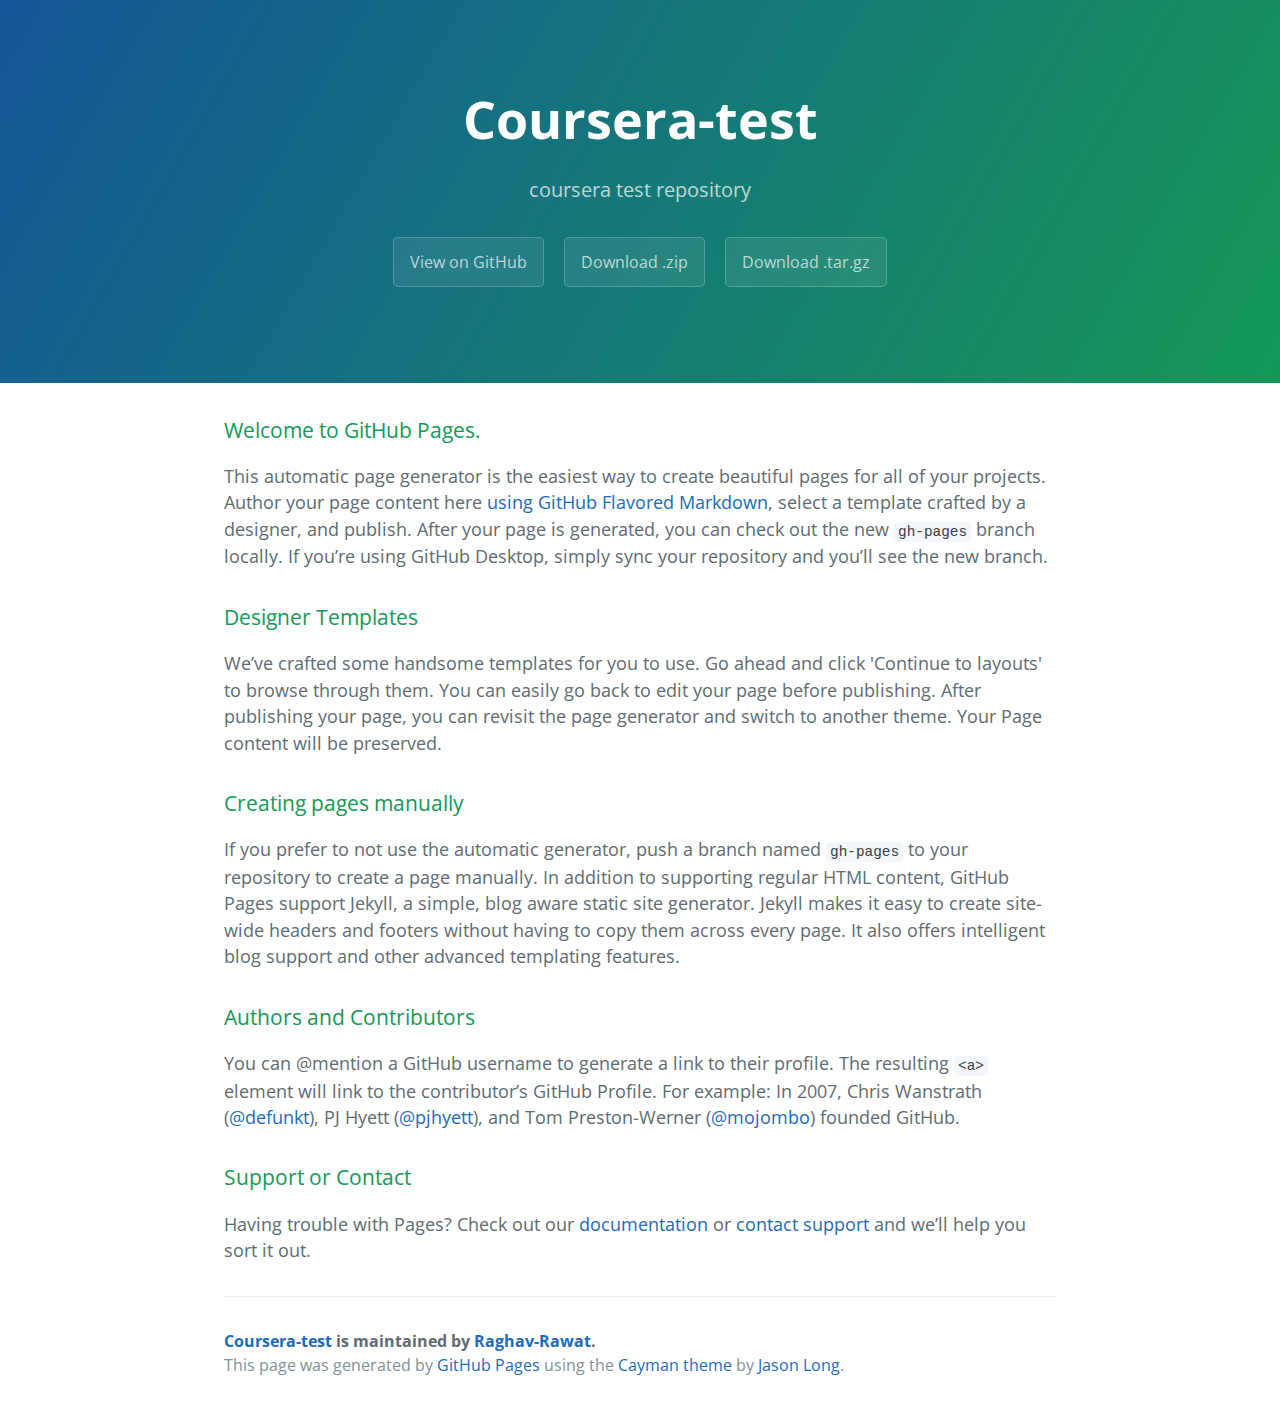
==== index.html @ 5414f506 "Create gh-pages branch via GitHub" ====
<!DOCTYPE html>
<html lang="en-us">
  <head>
    <meta charset="UTF-8">
    <title>Coursera-test by Raghav-Rawat</title>
    <meta name="viewport" content="width=device-width, initial-scale=1">
    <link rel="stylesheet" type="text/css" href="stylesheets/normalize.css" media="screen">
    <link href='https://fonts.googleapis.com/css?family=Open+Sans:400,700' rel='stylesheet' type='text/css'>
    <link rel="stylesheet" type="text/css" href="stylesheets/stylesheet.css" media="screen">
    <link rel="stylesheet" type="text/css" href="stylesheets/github-light.css" media="screen">
  </head>
  <body>
    <section class="page-header">
      <h1 class="project-name">Coursera-test</h1>
      <h2 class="project-tagline">coursera test repository</h2>
      <a href="https://github.com/Raghav-Rawat/coursera-test" class="btn">View on GitHub</a>
      <a href="https://github.com/Raghav-Rawat/coursera-test/zipball/master" class="btn">Download .zip</a>
      <a href="https://github.com/Raghav-Rawat/coursera-test/tarball/master" class="btn">Download .tar.gz</a>
    </section>

    <section class="main-content">
      <h3>
<a id="welcome-to-github-pages" class="anchor" href="#welcome-to-github-pages" aria-hidden="true"><span aria-hidden="true" class="octicon octicon-link"></span></a>Welcome to GitHub Pages.</h3>
<p>This automatic page generator is the easiest way to create beautiful pages for all of your projects. Author your page content here <a href="https://guides.github.com/features/mastering-markdown/">using GitHub Flavored Markdown</a>, select a template crafted by a designer, and publish. After your page is generated, you can check out the new <code>gh-pages</code> branch locally. If you’re using GitHub Desktop, simply sync your repository and you’ll see the new branch.</p>
<h3>
<a id="designer-templates" class="anchor" href="#designer-templates" aria-hidden="true"><span aria-hidden="true" class="octicon octicon-link"></span></a>Designer Templates</h3>
<p>We’ve crafted some handsome templates for you to use. Go ahead and click 'Continue to layouts' to browse through them. You can easily go back to edit your page before publishing. After publishing your page, you can revisit the page generator and switch to another theme. Your Page content will be preserved.</p>
<h3>
<a id="creating-pages-manually" class="anchor" href="#creating-pages-manually" aria-hidden="true"><span aria-hidden="true" class="octicon octicon-link"></span></a>Creating pages manually</h3>
<p>If you prefer to not use the automatic generator, push a branch named <code>gh-pages</code> to your repository to create a page manually. In addition to supporting regular HTML content, GitHub Pages support Jekyll, a simple, blog aware static site generator. Jekyll makes it easy to create site-wide headers and footers without having to copy them across every page. It also offers intelligent blog support and other advanced templating features.</p>
<h3>
<a id="authors-and-contributors" class="anchor" href="#authors-and-contributors" aria-hidden="true"><span aria-hidden="true" class="octicon octicon-link"></span></a>Authors and Contributors</h3>
<p>You can @mention a GitHub username to generate a link to their profile. The resulting <code>&lt;a&gt;</code> element will link to the contributor’s GitHub Profile. For example: In 2007, Chris Wanstrath (<a class="user-mention" data-hovercard-type="user" data-hovercard-url="/users/defunkt/hovercard" data-octo-click="hovercard-link-click" data-octo-dimensions="link_type:self" href="https://github.com/defunkt">@defunkt</a>), PJ Hyett (<a class="user-mention" data-hovercard-type="user" data-hovercard-url="/users/pjhyett/hovercard" data-octo-click="hovercard-link-click" data-octo-dimensions="link_type:self" href="https://github.com/pjhyett">@pjhyett</a>), and Tom Preston-Werner (<a class="user-mention" data-hovercard-type="user" data-hovercard-url="/users/mojombo/hovercard" data-octo-click="hovercard-link-click" data-octo-dimensions="link_type:self" href="https://github.com/mojombo">@mojombo</a>) founded GitHub.</p>
<h3>
<a id="support-or-contact" class="anchor" href="#support-or-contact" aria-hidden="true"><span aria-hidden="true" class="octicon octicon-link"></span></a>Support or Contact</h3>
<p>Having trouble with Pages? Check out our <a href="https://help.github.com/pages">documentation</a> or <a href="https://github.com/contact">contact support</a> and we’ll help you sort it out.</p>

      <footer class="site-footer">
        <span class="site-footer-owner"><a href="https://github.com/Raghav-Rawat/coursera-test">Coursera-test</a> is maintained by <a href="https://github.com/Raghav-Rawat">Raghav-Rawat</a>.</span>

        <span class="site-footer-credits">This page was generated by <a href="https://pages.github.com">GitHub Pages</a> using the <a href="https://github.com/jasonlong/cayman-theme">Cayman theme</a> by <a href="https://twitter.com/jasonlong">Jason Long</a>.</span>
      </footer>

    </section>

  
  </body>
</html>
---- stylesheets/stylesheet.css ----
* {
  box-sizing: border-box; }

body {
  padding: 0;
  margin: 0;
  font-family: "Open Sans", "Helvetica Neue", Helvetica, Arial, sans-serif;
  font-size: 16px;
  line-height: 1.5;
  color: #606c71; }

a {
  color: #1e6bb8;
  text-decoration: none; }
  a:hover {
    text-decoration: underline; }

.btn {
  display: inline-block;
  margin-bottom: 1rem;
  color: rgba(255, 255, 255, 0.7);
  background-color: rgba(255, 255, 255, 0.08);
  border-color: rgba(255, 255, 255, 0.2);
  border-style: solid;
  border-width: 1px;
  border-radius: 0.3rem;
  transition: color 0.2s, background-color 0.2s, border-color 0.2s; }
  .btn + .btn {
    margin-left: 1rem; }

.btn:hover {
  color: rgba(255, 255, 255, 0.8);
  text-decoration: none;
  background-color: rgba(255, 255, 255, 0.2);
  border-color: rgba(255, 255, 255, 0.3); }

@media screen and (min-width: 64em) {
  .btn {
    padding: 0.75rem 1rem; } }

@media screen and (min-width: 42em) and (max-width: 64em) {
  .btn {
    padding: 0.6rem 0.9rem;
    font-size: 0.9rem; } }

@media screen and (max-width: 42em) {
  .btn {
    display: block;
    width: 100%;
    padding: 0.75rem;
    font-size: 0.9rem; }
    .btn + .btn {
      margin-top: 1rem;
      margin-left: 0; } }

.page-header {
  color: #fff;
  text-align: center;
  background-color: #159957;
  background-image: linear-gradient(120deg, #155799, #159957); }

@media screen and (min-width: 64em) {
  .page-header {
    padding: 5rem 6rem; } }

@media screen and (min-width: 42em) and (max-width: 64em) {
  .page-header {
    padding: 3rem 4rem; } }

@media screen and (max-width: 42em) {
  .page-header {
    padding: 2rem 1rem; } }

.project-name {
  margin-top: 0;
  margin-bottom: 0.1rem; }

@media screen and (min-width: 64em) {
  .project-name {
    font-size: 3.25rem; } }

@media screen and (min-width: 42em) and (max-width: 64em) {
  .project-name {
    font-size: 2.25rem; } }

@media screen and (max-width: 42em) {
  .project-name {
    font-size: 1.75rem; } }

.project-tagline {
  margin-bottom: 2rem;
  font-weight: normal;
  opacity: 0.7; }

@media screen and (min-width: 64em) {
  .project-tagline {
    font-size: 1.25rem; } }

@media screen and (min-width: 42em) and (max-width: 64em) {
  .project-tagline {
    font-size: 1.15rem; } }

@media screen and (max-width: 42em) {
  .project-tagline {
    font-size: 1rem; } }

.main-content :first-child {
  margin-top: 0; }
.main-content img {
  max-width: 100%; }
.main-content h1, .main-content h2, .main-content h3, .main-content h4, .main-content h5, .main-content h6 {
  margin-top: 2rem;
  margin-bottom: 1rem;
  font-weight: normal;
  color: #159957; }
.main-content p {
  margin-bottom: 1em; }
.main-content code {
  padding: 2px 4px;
  font-family: Consolas, "Liberation Mono", Menlo, Courier, monospace;
  font-size: 0.9rem;
  color: #383e41;
  background-color: #f3f6fa;
  border-radius: 0.3rem; }
.main-content pre {
  padding: 0.8rem;
  margin-top: 0;
  margin-bottom: 1rem;
  font: 1rem Consolas, "Liberation Mono", Menlo, Courier, monospace;
  color: #567482;
  word-wrap: normal;
  background-color: #f3f6fa;
  border: solid 1px #dce6f0;
  border-radius: 0.3rem; }
  .main-content pre > code {
    padding: 0;
    margin: 0;
    font-size: 0.9rem;
    color: #567482;
    word-break: normal;
    white-space: pre;
    background: transparent;
    border: 0; }
.main-content .highlight {
  margin-bottom: 1rem; }
  .main-content .highlight pre {
    margin-bottom: 0;
    word-break: normal; }
.main-content .highlight pre, .main-content pre {
  padding: 0.8rem;
  overflow: auto;
  font-size: 0.9rem;
  line-height: 1.45;
  border-radius: 0.3rem; }
.main-content pre code, .main-content pre tt {
  display: inline;
  max-width: initial;
  padding: 0;
  margin: 0;
  overflow: initial;
  line-height: inherit;
  word-wrap: normal;
  background-color: transparent;
  border: 0; }
  .main-content pre code:before, .main-content pre code:after, .main-content pre tt:before, .main-content pre tt:after {
    content: normal; }
.main-content ul, .main-content ol {
  margin-top: 0; }
.main-content blockquote {
  padding: 0 1rem;
  margin-left: 0;
  color: #819198;
  border-left: 0.3rem solid #dce6f0; }
  .main-content blockquote > :first-child {
    margin-top: 0; }
  .main-content blockquote > :last-child {
    margin-bottom: 0; }
.main-content table {
  display: block;
  width: 100%;
  overflow: auto;
  word-break: normal;
  word-break: keep-all; }
  .main-content table th {
    font-weight: bold; }
  .main-content table th, .main-content table td {
    padding: 0.5rem 1rem;
    border: 1px solid #e9ebec; }
.main-content dl {
  padding: 0; }
  .main-content dl dt {
    padding: 0;
    margin-top: 1rem;
    font-size: 1rem;
    font-weight: bold; }
  .main-content dl dd {
    padding: 0;
    margin-bottom: 1rem; }
.main-content hr {
  height: 2px;
  padding: 0;
  margin: 1rem 0;
  background-color: #eff0f1;
  border: 0; }

@media screen and (min-width: 64em) {
  .main-content {
    max-width: 64rem;
    padding: 2rem 6rem;
    margin: 0 auto;
    font-size: 1.1rem; } }

@media screen and (min-width: 42em) and (max-width: 64em) {
  .main-content {
    padding: 2rem 4rem;
    font-size: 1.1rem; } }

@media screen and (max-width: 42em) {
  .main-content {
    padding: 2rem 1rem;
    font-size: 1rem; } }

.site-footer {
  padding-top: 2rem;
  margin-top: 2rem;
  border-top: solid 1px #eff0f1; }

.site-footer-owner {
  display: block;
  font-weight: bold; }

.site-footer-credits {
  color: #819198; }

@media screen and (min-width: 64em) {
  .site-footer {
    font-size: 1rem; } }

@media screen and (min-width: 42em) and (max-width: 64em) {
  .site-footer {
    font-size: 1rem; } }

@media screen and (max-width: 42em) {
  .site-footer {
    font-size: 0.9rem; } }
---- stylesheets/github-light.css ----
/*!
 * GitHub Light v0.4.1
 * Copyright (c) 2012 - 2017 GitHub, Inc.
 * Licensed under MIT (https://github.com/primer/github-syntax-theme-generator/blob/master/LICENSE)
 */

.pl-c /* comment, punctuation.definition.comment, string.comment */ {
  color: #6a737d;
}

.pl-c1 /* constant, entity.name.constant, variable.other.constant, variable.language, support, meta.property-name, support.constant, support.variable, meta.module-reference, markup.raw, meta.diff.header, meta.output */,
.pl-s .pl-v /* string variable */ {
  color: #005cc5;
}

.pl-e /* entity */,
.pl-en /* entity.name */ {
  color: #6f42c1;
}

.pl-smi /* variable.parameter.function, storage.modifier.package, storage.modifier.import, storage.type.java, variable.other */,
.pl-s .pl-s1 /* string source */ {
  color: #24292e;
}

.pl-ent /* entity.name.tag, markup.quote */ {
  color: #22863a;
}

.pl-k /* keyword, storage, storage.type */ {
  color: #d73a49;
}

.pl-s /* string */,
.pl-pds /* punctuation.definition.string, source.regexp, string.regexp.character-class */,
.pl-s .pl-pse .pl-s1 /* string punctuation.section.embedded source */,
.pl-sr /* string.regexp */,
.pl-sr .pl-cce /* string.regexp constant.character.escape */,
.pl-sr .pl-sre /* string.regexp source.ruby.embedded */,
.pl-sr .pl-sra /* string.regexp string.regexp.arbitrary-repitition */ {
  color: #032f62;
}

.pl-v /* variable */,
.pl-smw /* sublimelinter.mark.warning */ {
  color: #e36209;
}

.pl-bu /* invalid.broken, invalid.deprecated, invalid.unimplemented, message.error, brackethighlighter.unmatched, sublimelinter.mark.error */ {
  color: #b31d28;
}

.pl-ii /* invalid.illegal */ {
  color: #fafbfc;
  background-color: #b31d28;
}

.pl-c2 /* carriage-return */ {
  color: #fafbfc;
  background-color: #d73a49;
}

.pl-c2::before /* carriage-return */ {
  content: "^M";
}

.pl-sr .pl-cce /* string.regexp constant.character.escape */ {
  font-weight: bold;
  color: #22863a;
}

.pl-ml /* markup.list */ {
  color: #735c0f;
}

.pl-mh /* markup.heading */,
.pl-mh .pl-en /* markup.heading entity.name */,
.pl-ms /* meta.separator */ {
  font-weight: bold;
  color: #005cc5;
}

.pl-mi /* markup.italic */ {
  font-style: italic;
  color: #24292e;
}

.pl-mb /* markup.bold */ {
  font-weight: bold;
  color: #24292e;
}

.pl-md /* markup.deleted, meta.diff.header.from-file, punctuation.definition.deleted */ {
  color: #b31d28;
  background-color: #ffeef0;
}

.pl-mi1 /* markup.inserted, meta.diff.header.to-file, punctuation.definition.inserted */ {
  color: #22863a;
  background-color: #f0fff4;
}

.pl-mc /* markup.changed, punctuation.definition.changed */ {
  color: #e36209;
  background-color: #ffebda;
}

.pl-mi2 /* markup.ignored, markup.untracked */ {
  color: #f6f8fa;
  background-color: #005cc5;
}

.pl-mdr /* meta.diff.range */ {
  font-weight: bold;
  color: #6f42c1;
}

.pl-ba /* brackethighlighter.tag, brackethighlighter.curly, brackethighlighter.round, brackethighlighter.square, brackethighlighter.angle, brackethighlighter.quote */ {
  color: #586069;
}

.pl-sg /* sublimelinter.gutter-mark */ {
  color: #959da5;
}

.pl-corl /* constant.other.reference.link, string.other.link */ {
  text-decoration: underline;
  color: #032f62;
}
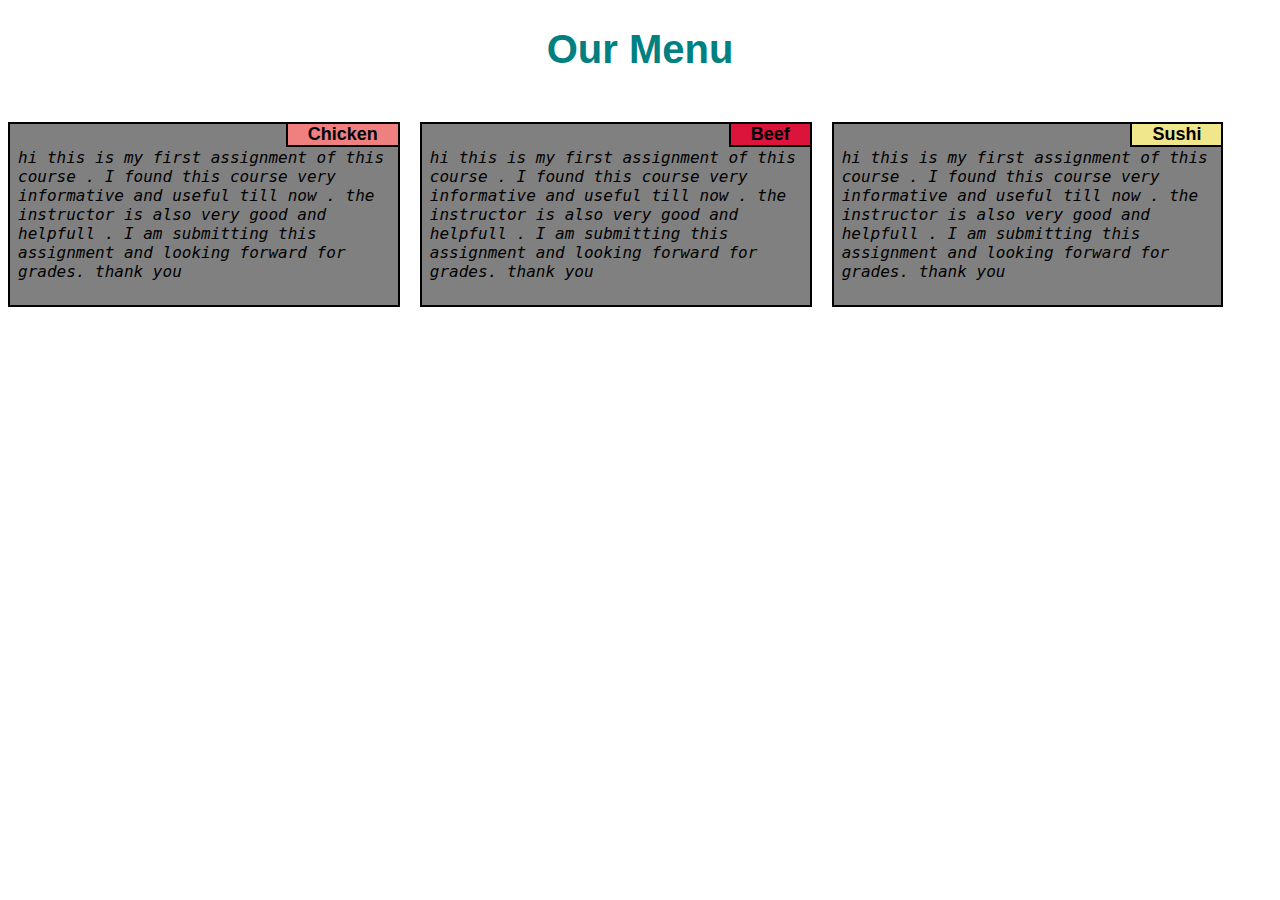
==== commit 9273d0e7: "Rename assignment2.html to index.html" ====
--- a/index.html
+++ b/index.html
@@ -1,48 +1,37 @@
 <!DOCTYPE html>
-<html lang="en-us">
-  <head>
-    <meta charset="UTF-8">
-    <title>Coursera-test by Raghav-Rawat</title>
-    <meta name="viewport" content="width=device-width, initial-scale=1">
-    <link rel="stylesheet" type="text/css" href="stylesheets/normalize.css" media="screen">
-    <link href='https://fonts.googleapis.com/css?family=Open+Sans:400,700' rel='stylesheet' type='text/css'>
-    <link rel="stylesheet" type="text/css" href="stylesheets/stylesheet.css" media="screen">
-    <link rel="stylesheet" type="text/css" href="stylesheets/github-light.css" media="screen">
-  </head>
-  <body>
-    <section class="page-header">
-      <h1 class="project-name">Coursera-test</h1>
-      <h2 class="project-tagline">coursera test repository</h2>
-      <a href="https://github.com/Raghav-Rawat/coursera-test" class="btn">View on GitHub</a>
-      <a href="https://github.com/Raghav-Rawat/coursera-test/zipball/master" class="btn">Download .zip</a>
-      <a href="https://github.com/Raghav-Rawat/coursera-test/tarball/master" class="btn">Download .tar.gz</a>
-    </section>
+<html>
+<head>
+	<title>a sample page</title>
+	<meta charset="utf-8">
+	<link rel="stylesheet" href="stylesheets/assignment2.css">
 
-    <section class="main-content">
-      <h3>
-<a id="welcome-to-github-pages" class="anchor" href="#welcome-to-github-pages" aria-hidden="true"><span aria-hidden="true" class="octicon octicon-link"></span></a>Welcome to GitHub Pages.</h3>
-<p>This automatic page generator is the easiest way to create beautiful pages for all of your projects. Author your page content here <a href="https://guides.github.com/features/mastering-markdown/">using GitHub Flavored Markdown</a>, select a template crafted by a designer, and publish. After your page is generated, you can check out the new <code>gh-pages</code> branch locally. If you’re using GitHub Desktop, simply sync your repository and you’ll see the new branch.</p>
-<h3>
-<a id="designer-templates" class="anchor" href="#designer-templates" aria-hidden="true"><span aria-hidden="true" class="octicon octicon-link"></span></a>Designer Templates</h3>
-<p>We’ve crafted some handsome templates for you to use. Go ahead and click 'Continue to layouts' to browse through them. You can easily go back to edit your page before publishing. After publishing your page, you can revisit the page generator and switch to another theme. Your Page content will be preserved.</p>
-<h3>
-<a id="creating-pages-manually" class="anchor" href="#creating-pages-manually" aria-hidden="true"><span aria-hidden="true" class="octicon octicon-link"></span></a>Creating pages manually</h3>
-<p>If you prefer to not use the automatic generator, push a branch named <code>gh-pages</code> to your repository to create a page manually. In addition to supporting regular HTML content, GitHub Pages support Jekyll, a simple, blog aware static site generator. Jekyll makes it easy to create site-wide headers and footers without having to copy them across every page. It also offers intelligent blog support and other advanced templating features.</p>
-<h3>
-<a id="authors-and-contributors" class="anchor" href="#authors-and-contributors" aria-hidden="true"><span aria-hidden="true" class="octicon octicon-link"></span></a>Authors and Contributors</h3>
-<p>You can @mention a GitHub username to generate a link to their profile. The resulting <code>&lt;a&gt;</code> element will link to the contributor’s GitHub Profile. For example: In 2007, Chris Wanstrath (<a class="user-mention" data-hovercard-type="user" data-hovercard-url="/users/defunkt/hovercard" data-octo-click="hovercard-link-click" data-octo-dimensions="link_type:self" href="https://github.com/defunkt">@defunkt</a>), PJ Hyett (<a class="user-mention" data-hovercard-type="user" data-hovercard-url="/users/pjhyett/hovercard" data-octo-click="hovercard-link-click" data-octo-dimensions="link_type:self" href="https://github.com/pjhyett">@pjhyett</a>), and Tom Preston-Werner (<a class="user-mention" data-hovercard-type="user" data-hovercard-url="/users/mojombo/hovercard" data-octo-click="hovercard-link-click" data-octo-dimensions="link_type:self" href="https://github.com/mojombo">@mojombo</a>) founded GitHub.</p>
-<h3>
-<a id="support-or-contact" class="anchor" href="#support-or-contact" aria-hidden="true"><span aria-hidden="true" class="octicon octicon-link"></span></a>Support or Contact</h3>
-<p>Having trouble with Pages? Check out our <a href="https://help.github.com/pages">documentation</a> or <a href="https://github.com/contact">contact support</a> and we’ll help you sort it out.</p>
+</head>
+<body>
+	<h1 align="center">Our Menu</h1>
+	<div id="box1">  
+		<div id="title1">
+			Chicken
+		</div>
+		<p>
+		hi this is my first assignment of this course . I found this course very informative and useful till now . the instructor is also very good and helpfull . I am submitting this assignment and looking forward for grades. thank you
+		</p>
+	</div>
+	<div id="box2">
+		<div id="title2">
+			Beef
+		</div>
+		<p>
+		hi this is my first assignment of this course . I found this course very informative and useful till now . the instructor is also very good and helpfull . I am submitting this assignment and looking forward for grades. thank you
+		</p>
+	</div>
+<div id="box3">
+		<div id="title3">
+			Sushi
+		</div>
+		<p>
+			hi this is my first assignment of this course . I found this course very informative and useful till now . the instructor is also very good and helpfull . I am submitting this assignment and looking forward for grades. thank you
+		</p>
+	</div>
 
-      <footer class="site-footer">
-        <span class="site-footer-owner"><a href="https://github.com/Raghav-Rawat/coursera-test">Coursera-test</a> is maintained by <a href="https://github.com/Raghav-Rawat">Raghav-Rawat</a>.</span>
-
-        <span class="site-footer-credits">This page was generated by <a href="https://pages.github.com">GitHub Pages</a> using the <a href="https://github.com/jasonlong/cayman-theme">Cayman theme</a> by <a href="https://twitter.com/jasonlong">Jason Long</a>.</span>
-      </footer>
-
-    </section>
-
-  
-  </body>
+</body>
 </html>
--- a/stylesheets/assignment2.css
+++ b/stylesheets/assignment2.css
@@ -0,0 +1,96 @@
+*{
+	box-sizing: border-box;
+}
+@media (min-width: 992px){
+
+	#box1,#box2,#box3 {
+	margin-right:20px;
+	background-color: grey;
+	border: 2px solid black;
+	width:31%;
+	padding:8px;
+	position:relative;
+	float:left;
+	}
+	
+}
+@media ( min-width: 768px ) and (max-width: 991px){
+
+	#box1,#box2 {
+
+	margin-right:20px;
+	margin-top:20px;
+	background-color: grey;
+	border: 2px solid black;
+	width:47%;
+	padding:8px;
+	position:relative;
+	float:left;
+	}
+	
+#box3{
+
+
+	margin-right:20px;
+	margin-top:20px;
+	background-color: grey;
+	border: 2px solid black;
+	padding:8px;
+	float:left;
+	width:96%;
+	position:relative;
+}	
+}
+@media (max-width: 767px){
+	
+	#box1,#box2,#box3 {
+	margin-right:20px;
+	margin-bottom: 20px;
+	background-color: grey;
+	border: 2px solid black;
+	width:96%;
+	padding:8px;
+	float:left;
+	position:relative;
+	}
+	
+}
+p {
+
+		float:left;
+		font-family:"monospace";
+		font-style: oblique;
+
+}
+#title1,#title2,#title3 {
+	
+    font-family: Arial, Helvetica, "sans-serif";
+    font-weight: bold;
+    font-size:18px;
+    float:right;
+	background-color: green;
+	border-left:2px solid black;
+	border-bottom: 2px solid black;
+	padding:0px 20px 0px 20px;
+	position: absolute;
+	right:0px;
+	top:0px;
+
+
+}
+#title1{
+	background-color: #F08080;
+}
+#title2{
+	background-color: #DC143C;
+}
+#title3{
+	background-color: #F0E68C;
+}
+h1 {
+	font-family: "Helvetica";
+	margin-bottom: 50px;
+	font-size:40px;
+	color: #008080;
+
+}
